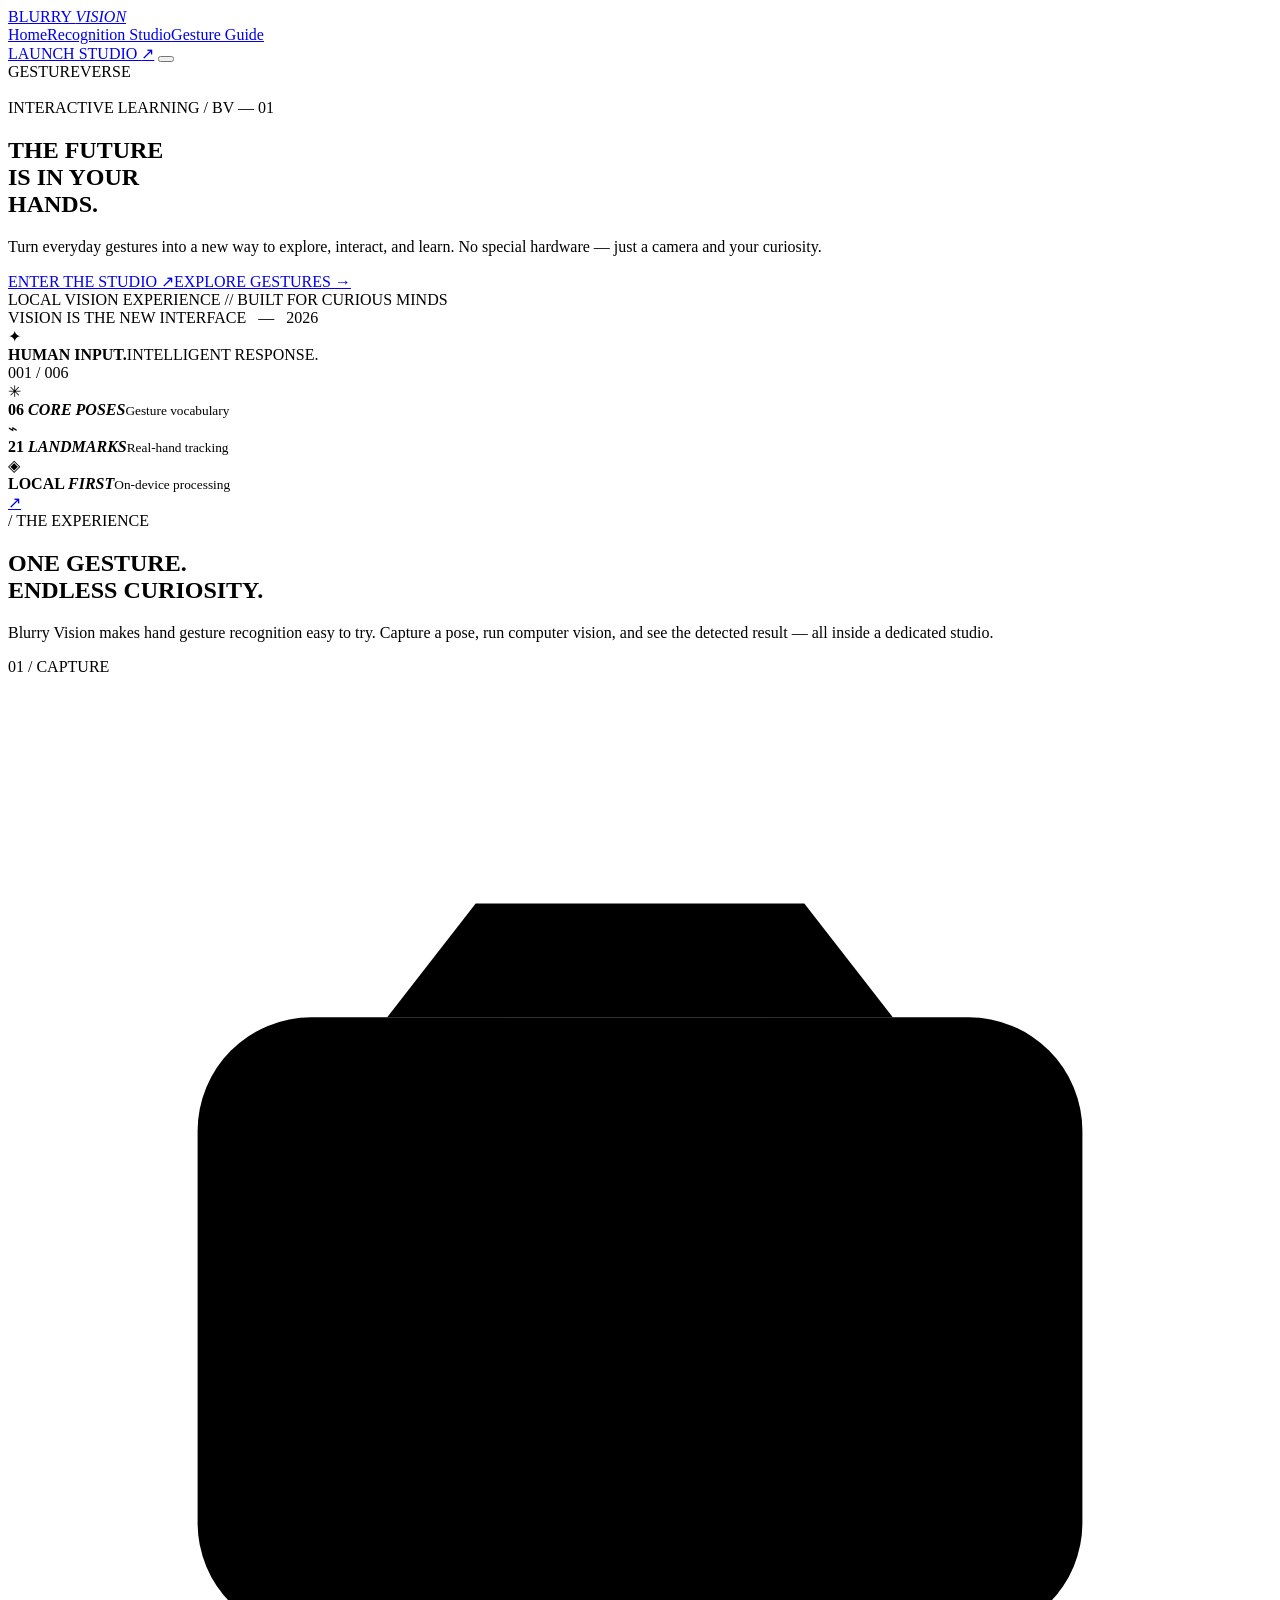
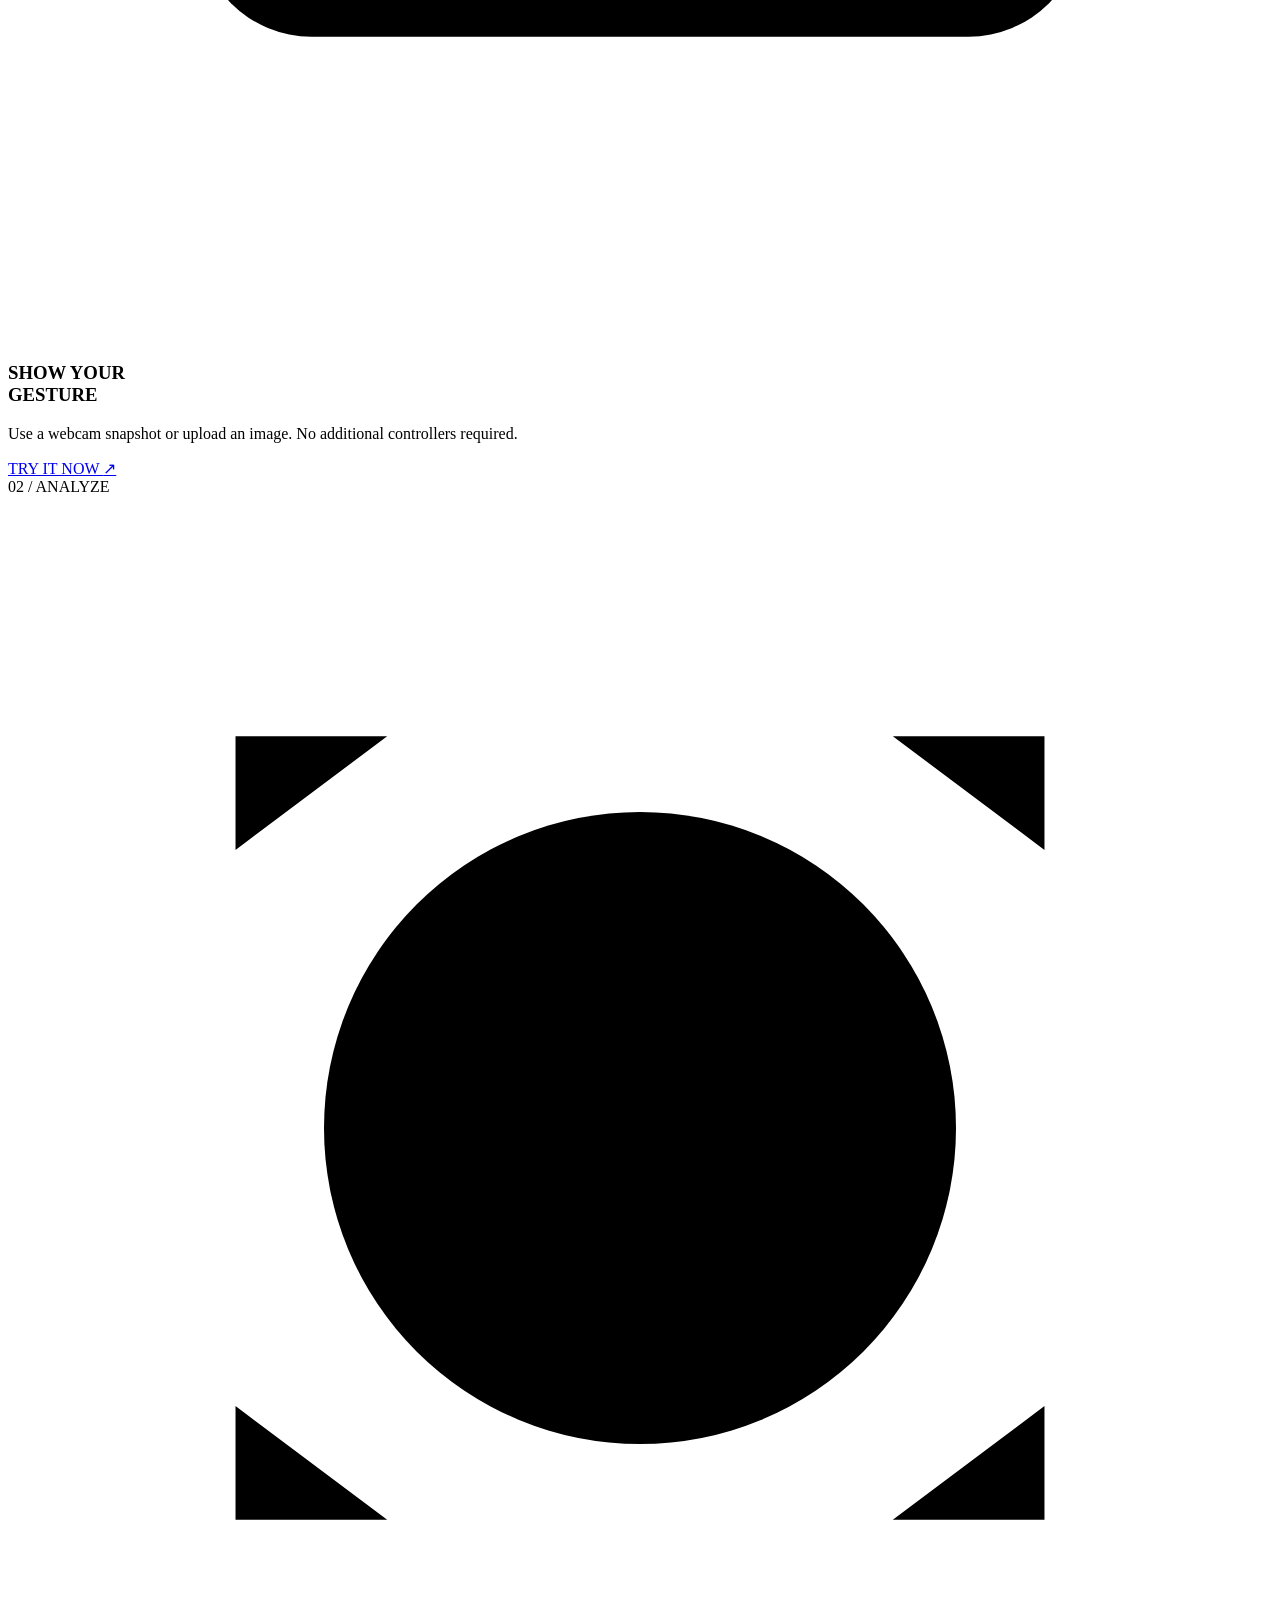
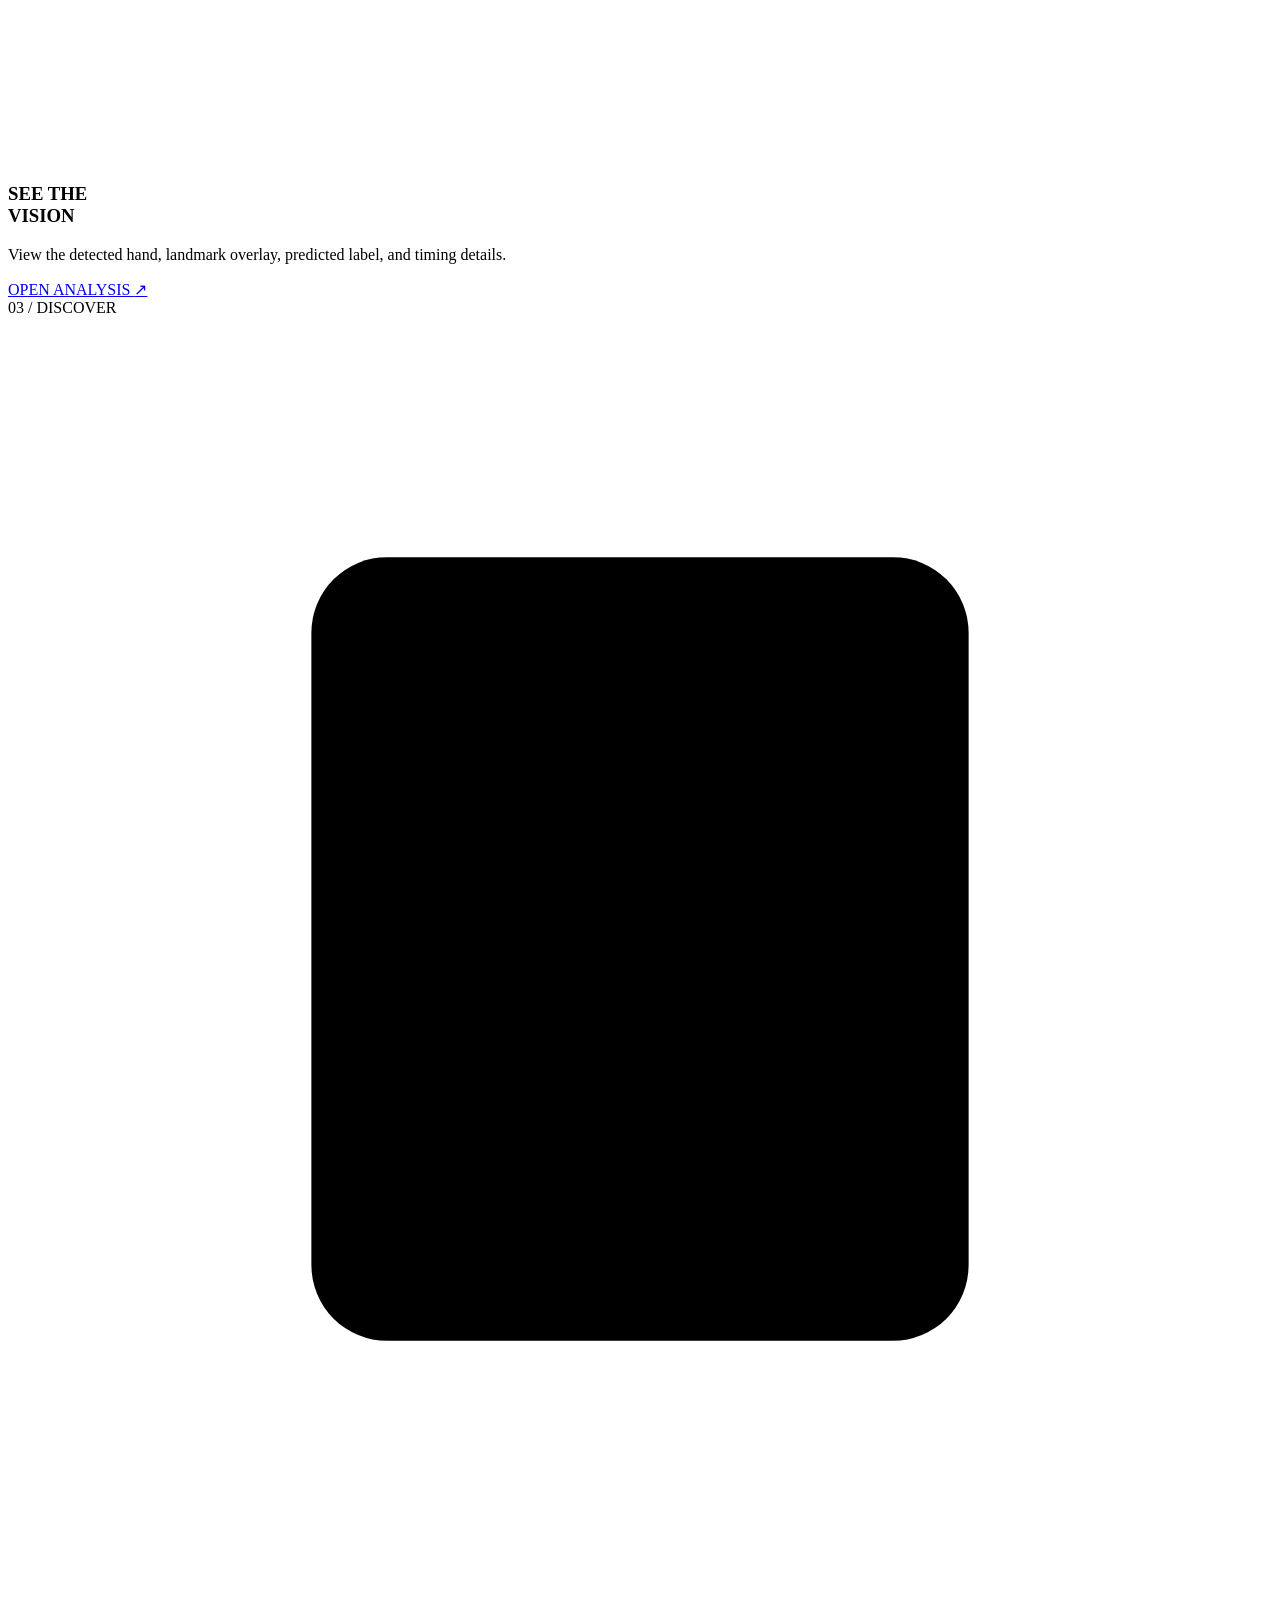
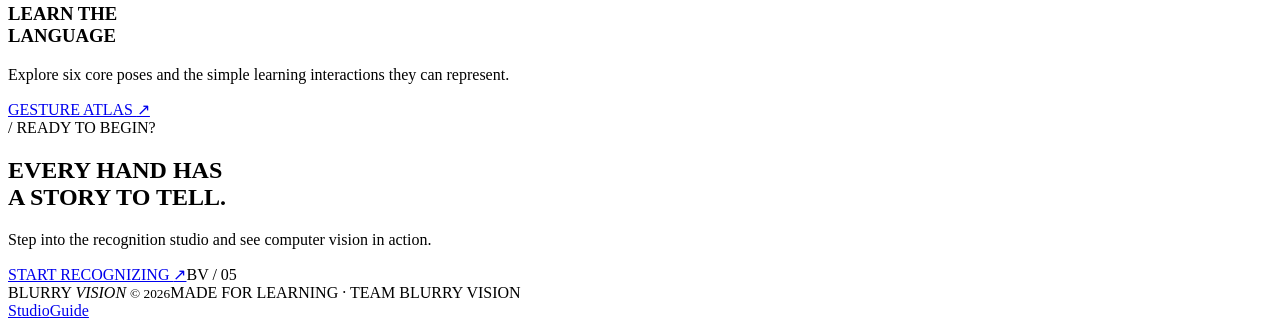
==== web/templates/index.html @ 1a98b071 "Phase 5: Final UI UX Enhancement and Recognition Studio" ====
<!DOCTYPE html>
<html lang="en">
<head>
  <meta charset="UTF-8"><meta name="viewport" content="width=device-width, initial-scale=1.0">
  <meta name="description" content="Blurry Vision — an interactive hand gesture recognition experience for early childhood learning.">
  <title>Blurry Vision — Your hands. A new way to learn.</title>
  <link rel="icon" href="/static/img/favicon.svg" type="image/svg+xml">
  <link rel="stylesheet" href="/static/css/site.css">
</head>
<body class="page-home">
  <div class="site-atmosphere" aria-hidden="true"></div>
  <header class="site-header">
    <a class="brand" href="/" aria-label="Blurry Vision home"><span class="brand-mark"><span></span><span></span><span></span><span></span></span><span>BLURRY <em>VISION</em></span></a>
    <nav class="site-nav" aria-label="Main navigation"><a href="/" class="active" aria-current="page">Home</a><a href="/studio">Recognition Studio</a><a href="/guide">Gesture Guide</a></nav>
    <a class="nav-action" href="/studio">LAUNCH STUDIO <span aria-hidden="true">↗</span></a>
    <button class="mobile-menu" type="button" aria-label="Toggle navigation" aria-expanded="false" aria-controls="mobileNav"><span></span><span></span><span></span></button>
  </header>
  <nav class="mobile-nav" id="mobileNav" aria-label="Mobile navigation" hidden><a href="/" class="active">Home</a><a href="/studio">Recognition Studio</a><a href="/guide">Gesture Guide</a></nav>
  <main>
    <section class="hero" aria-labelledby="heroHeading">
      <div class="hero-grid" aria-hidden="true"></div>
      <div class="hero-typography" aria-hidden="true">GESTURE<span>VERSE</span></div>
      <div class="hero-orb" aria-hidden="true"></div>
      <img class="hero-hand" src="/static/img/holo-hand.svg" alt="" aria-hidden="true">
      <div class="hero-content">
        <div class="hero-kicker"><span class="kicker-dash"></span> INTERACTIVE LEARNING <span class="kicker-number">/ BV — 01</span></div>
        <h1 id="heroHeading">THE FUTURE<br>IS IN YOUR<br><span>HANDS.</span></h1>
        <p>Turn everyday gestures into a new way to explore, interact, and learn. No special hardware — just a camera and your curiosity.</p>
        <div class="hero-buttons"><a class="btn btn-primary" href="/studio">ENTER THE STUDIO <span>↗</span></a><a class="btn btn-outline" href="/guide">EXPLORE GESTURES <span>→</span></a></div>
        <div class="hero-footnote"><span class="live-dot"></span> LOCAL VISION EXPERIENCE <span class="micro-slash">//</span> BUILT FOR CURIOUS MINDS</div>
      </div>
      <div class="hero-side-tag" aria-hidden="true">VISION IS THE NEW INTERFACE &nbsp; — &nbsp; 2026</div>
      <div class="hero-caption" aria-hidden="true"><div class="hud-cross">✦</div><div><strong>HUMAN INPUT.</strong><span>INTELLIGENT RESPONSE.</span></div><span class="hud-counter">001 / 006</span></div>
    </section>
    <section class="metrics-strip" aria-label="Platform capabilities">
      <div class="metric"><span class="metric-icon">✳</span><div><strong>06 <em>CORE POSES</em></strong><small>Gesture vocabulary</small></div></div>
      <div class="metric"><span class="metric-icon">⌁</span><div><strong>21 <em>LANDMARKS</em></strong><small>Real-hand tracking</small></div></div>
      <div class="metric"><span class="metric-icon">◈</span><div><strong>LOCAL <em>FIRST</em></strong><small>On-device processing</small></div></div>
      <a class="strip-arrow" href="/studio" aria-label="Open studio">↗</a>
    </section>
    <section class="section-intro" id="experience" aria-labelledby="experienceHeading">
      <div class="section-heading"><span class="overline">/ THE EXPERIENCE</span><h2 id="experienceHeading">ONE GESTURE.<br><span>ENDLESS CURIOSITY.</span></h2></div>
      <p>Blurry Vision makes hand gesture recognition easy to try. Capture a pose, run computer vision, and see the detected result — all inside a dedicated studio.</p>
    </section>
    <section class="feature-grid" aria-label="How Blurry Vision works">
      <article class="feature-card"><span class="feature-num">01 / CAPTURE</span><div class="feature-symbol"><svg viewBox="0 0 100 100" aria-hidden="true"><rect x="15" y="27" width="70" height="49" rx="9"/><circle cx="50" cy="51" r="15"/><path d="M30 27l7-9h26l7 9"/></svg></div><h3>SHOW YOUR<br>GESTURE</h3><p>Use a webcam snapshot or upload an image. No additional controllers required.</p><a href="/studio">TRY IT NOW <span>↗</span></a></article>
      <article class="feature-card"><span class="feature-num">02 / ANALYZE</span><div class="feature-symbol"><svg viewBox="0 0 100 100" aria-hidden="true"><path d="M18 50h64M50 18v64"/><circle cx="50" cy="50" r="25"/><circle cx="50" cy="50" r="8"/><path d="M18 28v-9h12M82 28v-9H70M18 72v9h12M82 72v9H70"/></svg></div><h3>SEE THE<br>VISION</h3><p>View the detected hand, landmark overlay, predicted label, and timing details.</p><a href="/studio">OPEN ANALYSIS <span>↗</span></a></article>
      <article class="feature-card"><span class="feature-num">03 / DISCOVER</span><div class="feature-symbol"><svg viewBox="0 0 100 100" aria-hidden="true"><rect x="24" y="19" width="52" height="62" rx="6"/><path d="M36 37h28M36 50h28M36 63h18"/><path d="M62 17v10M73 26h10"/></svg></div><h3>LEARN THE<br>LANGUAGE</h3><p>Explore six core poses and the simple learning interactions they can represent.</p><a href="/guide">GESTURE ATLAS <span>↗</span></a></article>
    </section>
    <section class="cta-banner"><div><span class="overline">/ READY TO BEGIN?</span><h2>EVERY HAND HAS<br><span>A STORY TO TELL.</span></h2><p>Step into the recognition studio and see computer vision in action.</p></div><a class="btn btn-primary" href="/studio">START RECOGNIZING <span>↗</span></a><span class="cta-decor" aria-hidden="true">BV / 05</span></section>
  </main>
  <footer class="site-footer"><span class="footer-brand">BLURRY <em>VISION</em> <small>© 2026</small></span><span>MADE FOR LEARNING · TEAM BLURRY VISION</span><div><a href="/studio">Studio</a><a href="/guide">Guide</a></div></footer>
  <script src="/static/js/site.js" defer></script>
</body>
</html>
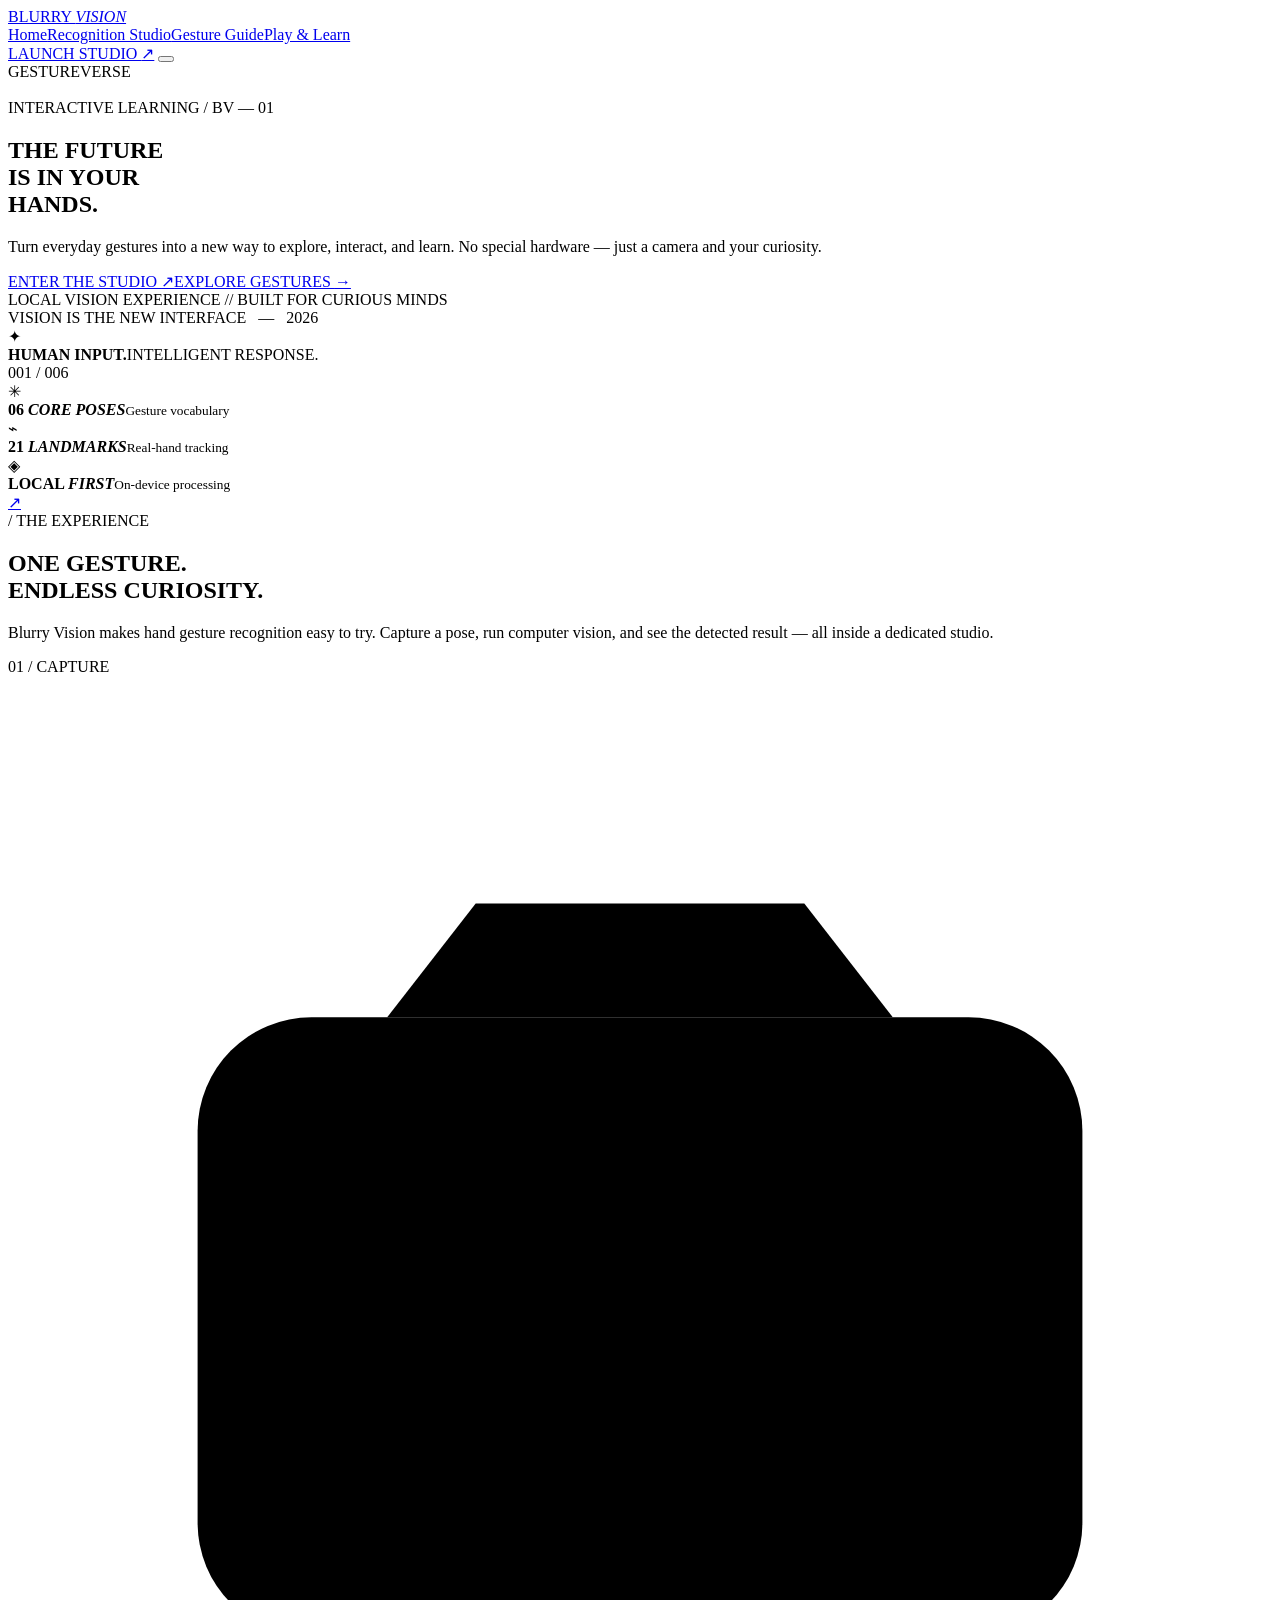
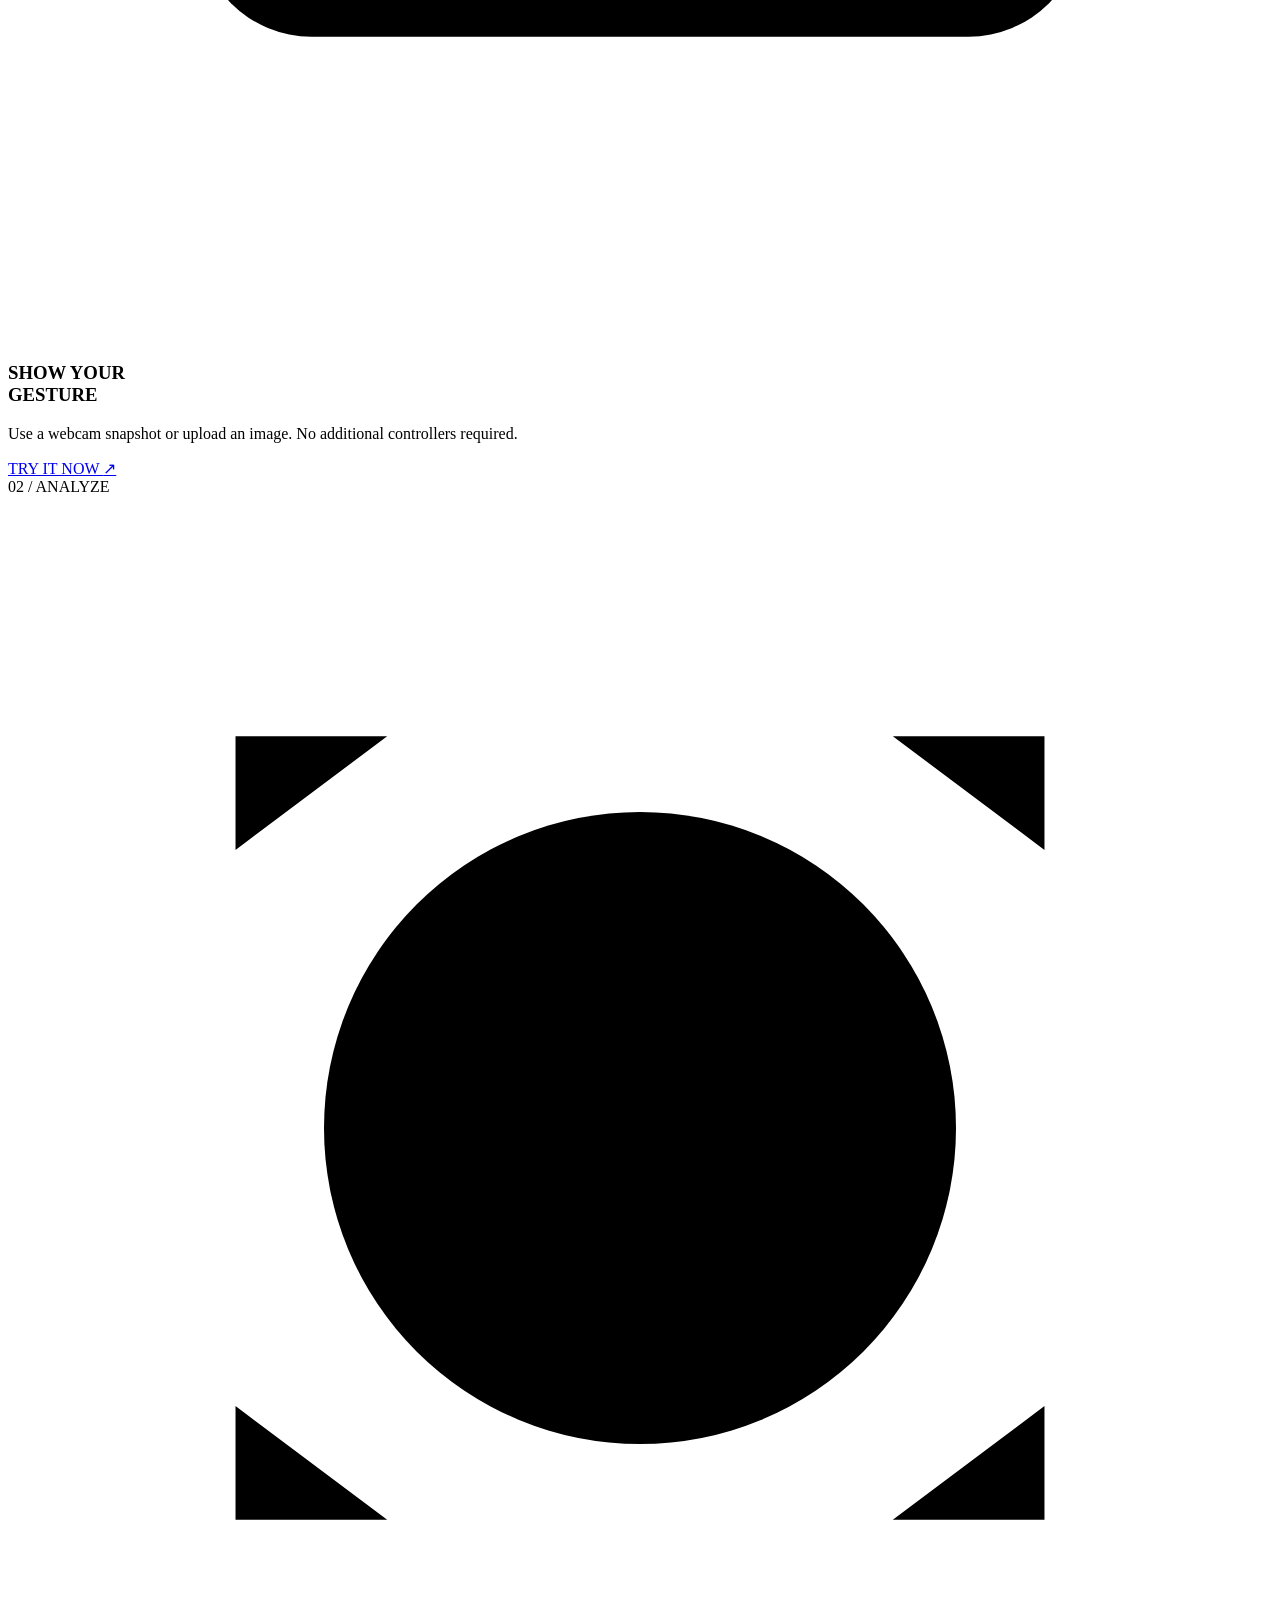
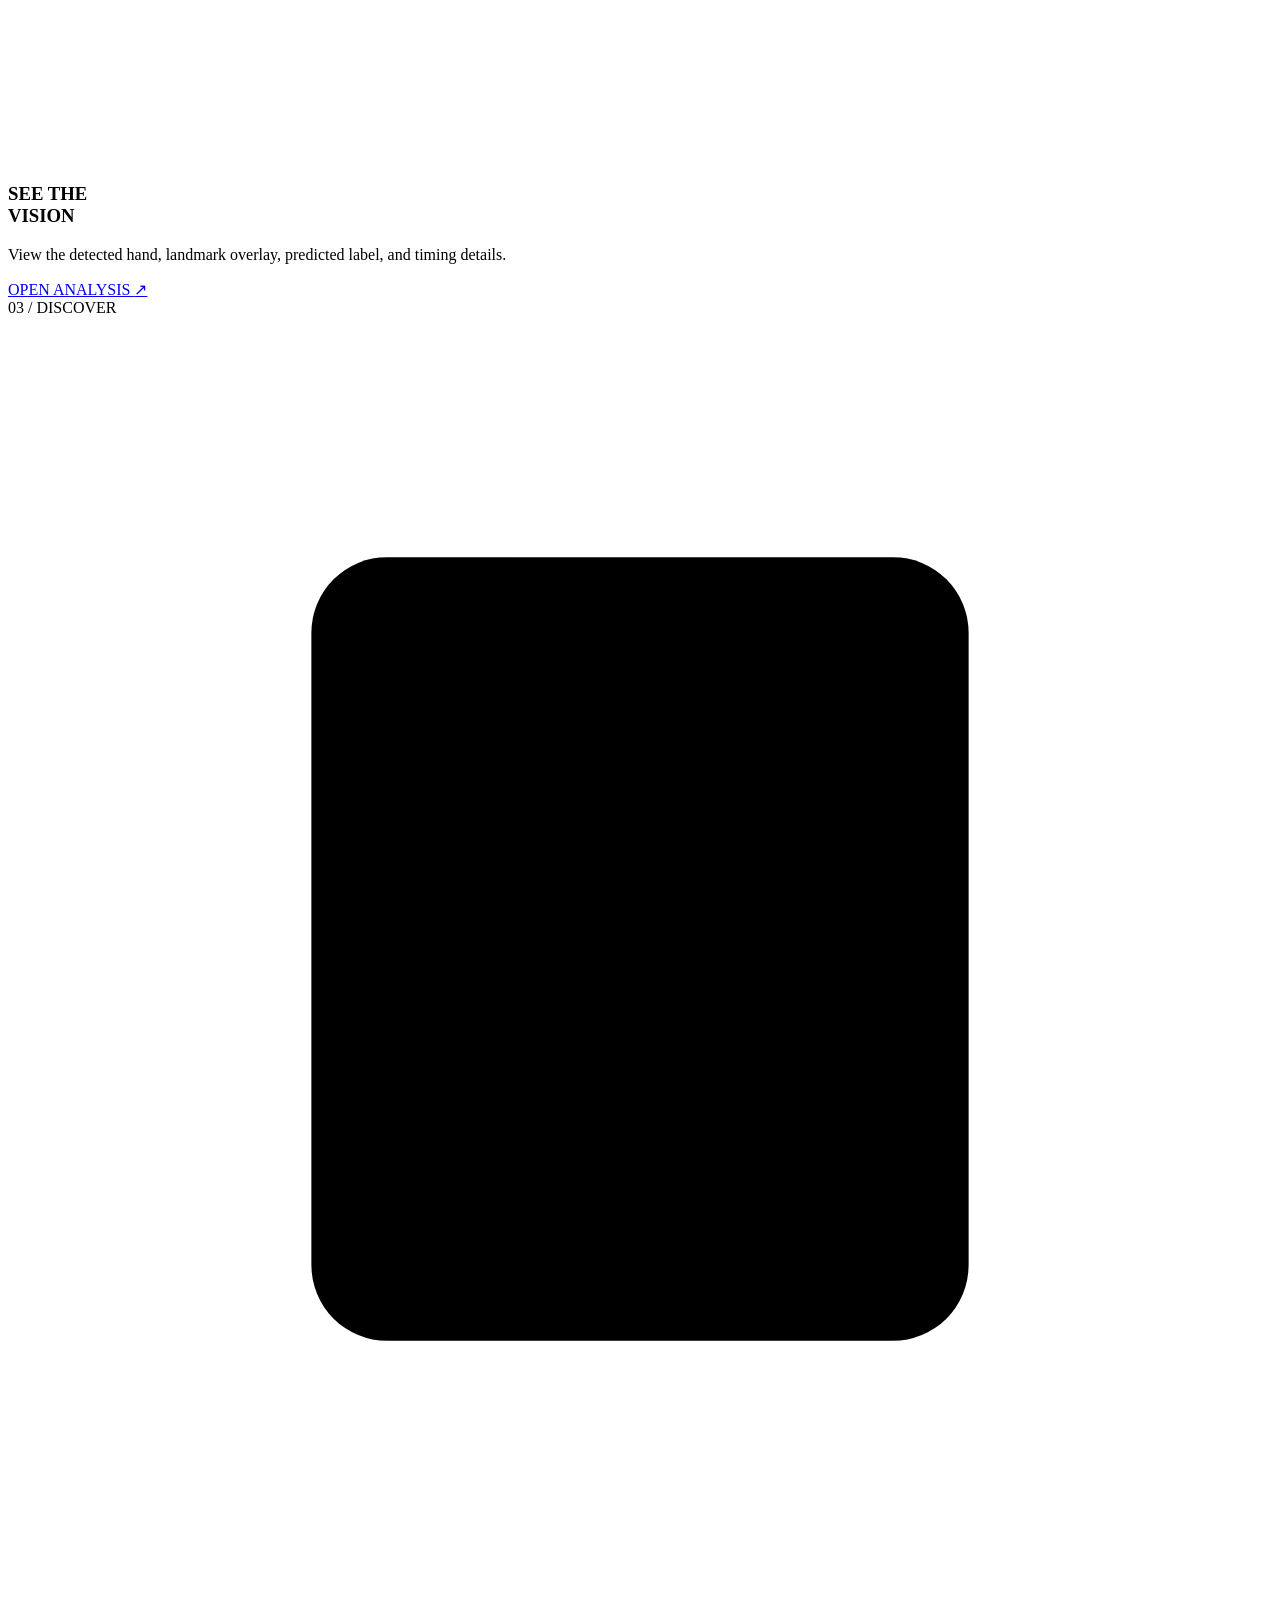
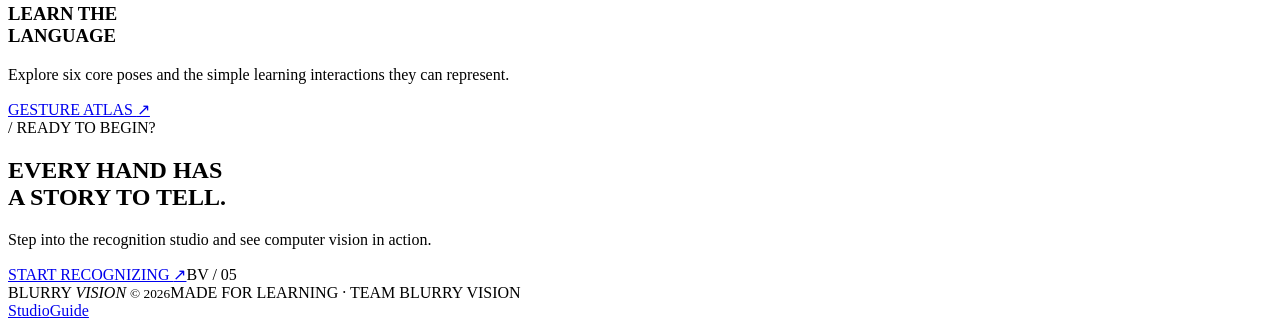
==== commit 23b1450c: "add ng laro 1-5" ====
--- a/web/templates/index.html
+++ b/web/templates/index.html
@@ -11,11 +11,11 @@
   <div class="site-atmosphere" aria-hidden="true"></div>
   <header class="site-header">
     <a class="brand" href="/" aria-label="Blurry Vision home"><span class="brand-mark"><span></span><span></span><span></span><span></span></span><span>BLURRY <em>VISION</em></span></a>
-    <nav class="site-nav" aria-label="Main navigation"><a href="/" class="active" aria-current="page">Home</a><a href="/studio">Recognition Studio</a><a href="/guide">Gesture Guide</a></nav>
+    <nav class="site-nav" aria-label="Main navigation"><a href="/" class="active" aria-current="page">Home</a><a href="/studio">Recognition Studio</a><a href="/guide">Gesture Guide</a><a href="/play">Play & Learn</a></nav>
     <a class="nav-action" href="/studio">LAUNCH STUDIO <span aria-hidden="true">↗</span></a>
     <button class="mobile-menu" type="button" aria-label="Toggle navigation" aria-expanded="false" aria-controls="mobileNav"><span></span><span></span><span></span></button>
   </header>
-  <nav class="mobile-nav" id="mobileNav" aria-label="Mobile navigation" hidden><a href="/" class="active">Home</a><a href="/studio">Recognition Studio</a><a href="/guide">Gesture Guide</a></nav>
+  <nav class="mobile-nav" id="mobileNav" aria-label="Mobile navigation" hidden><a href="/" class="active">Home</a><a href="/studio">Recognition Studio</a><a href="/guide">Gesture Guide</a><a href="/play">Play & Learn</a></nav>
   <main>
     <section class="hero" aria-labelledby="heroHeading">
       <div class="hero-grid" aria-hidden="true"></div>
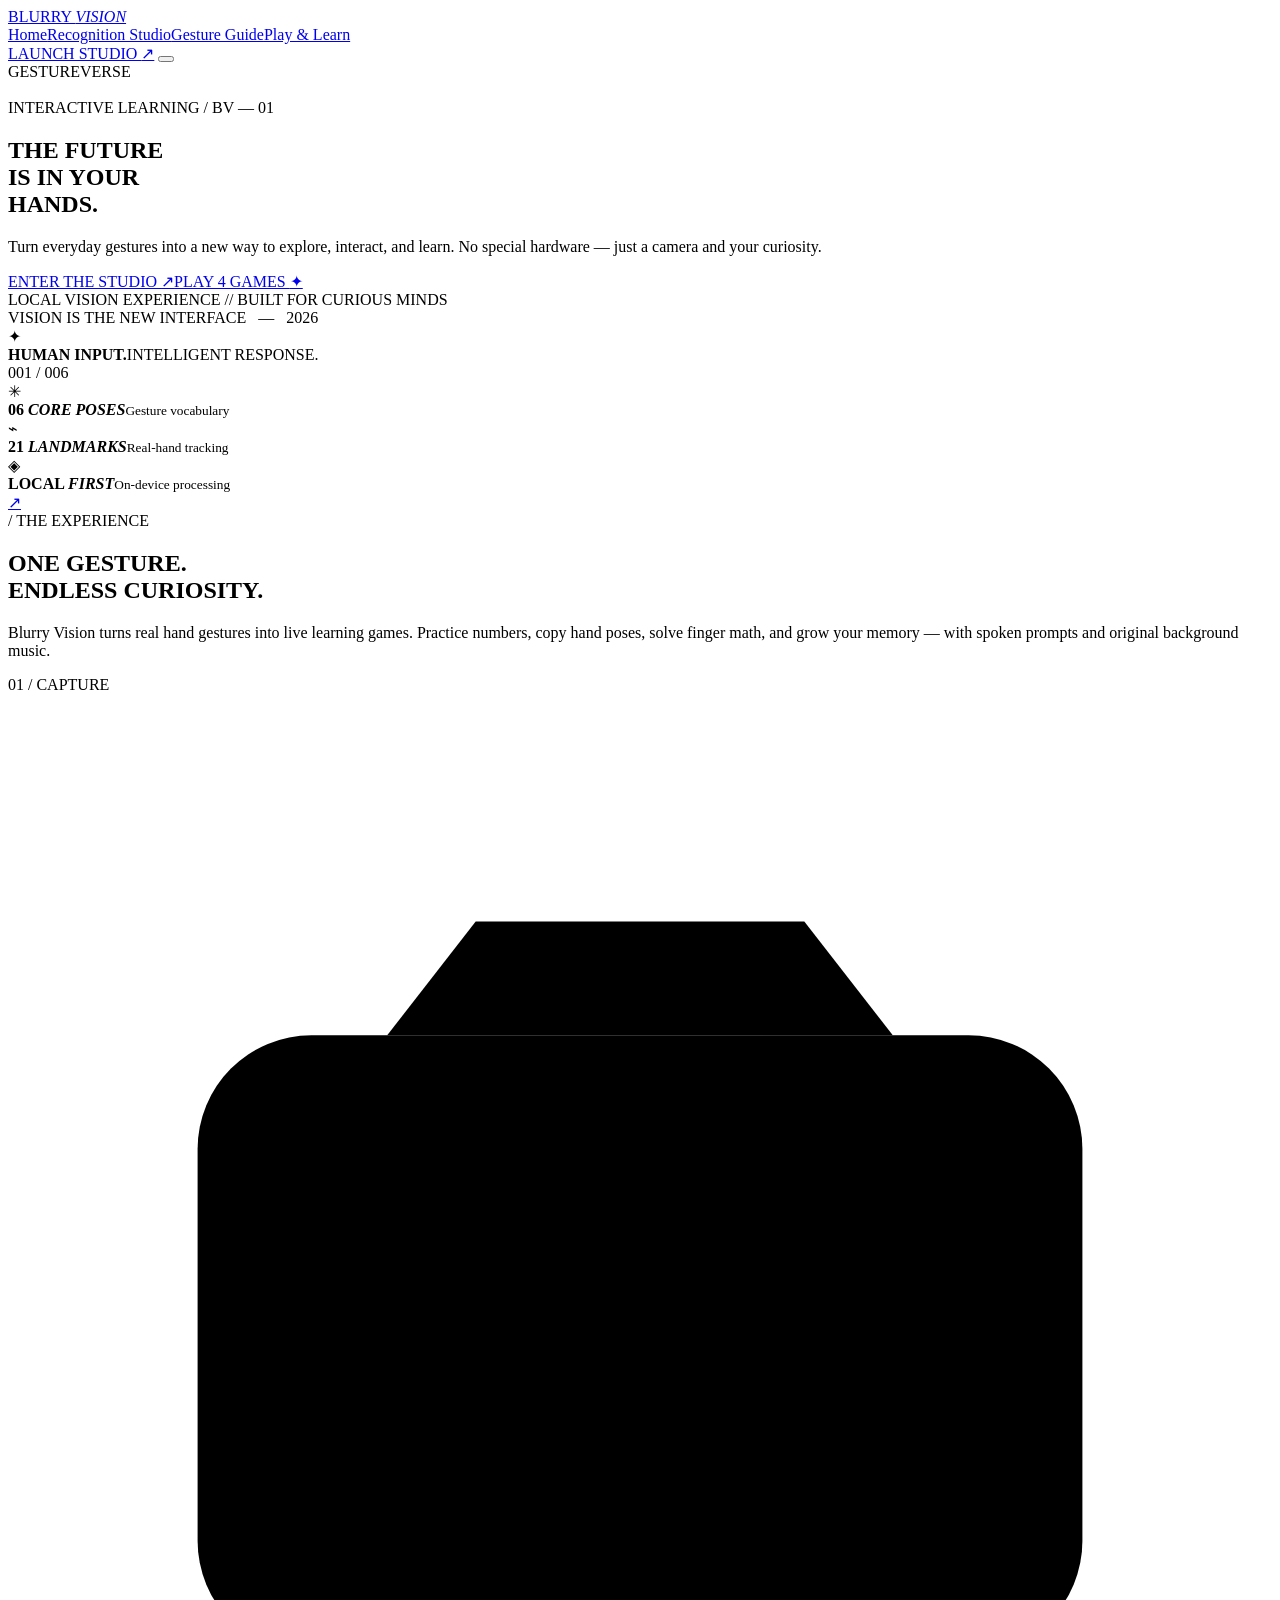
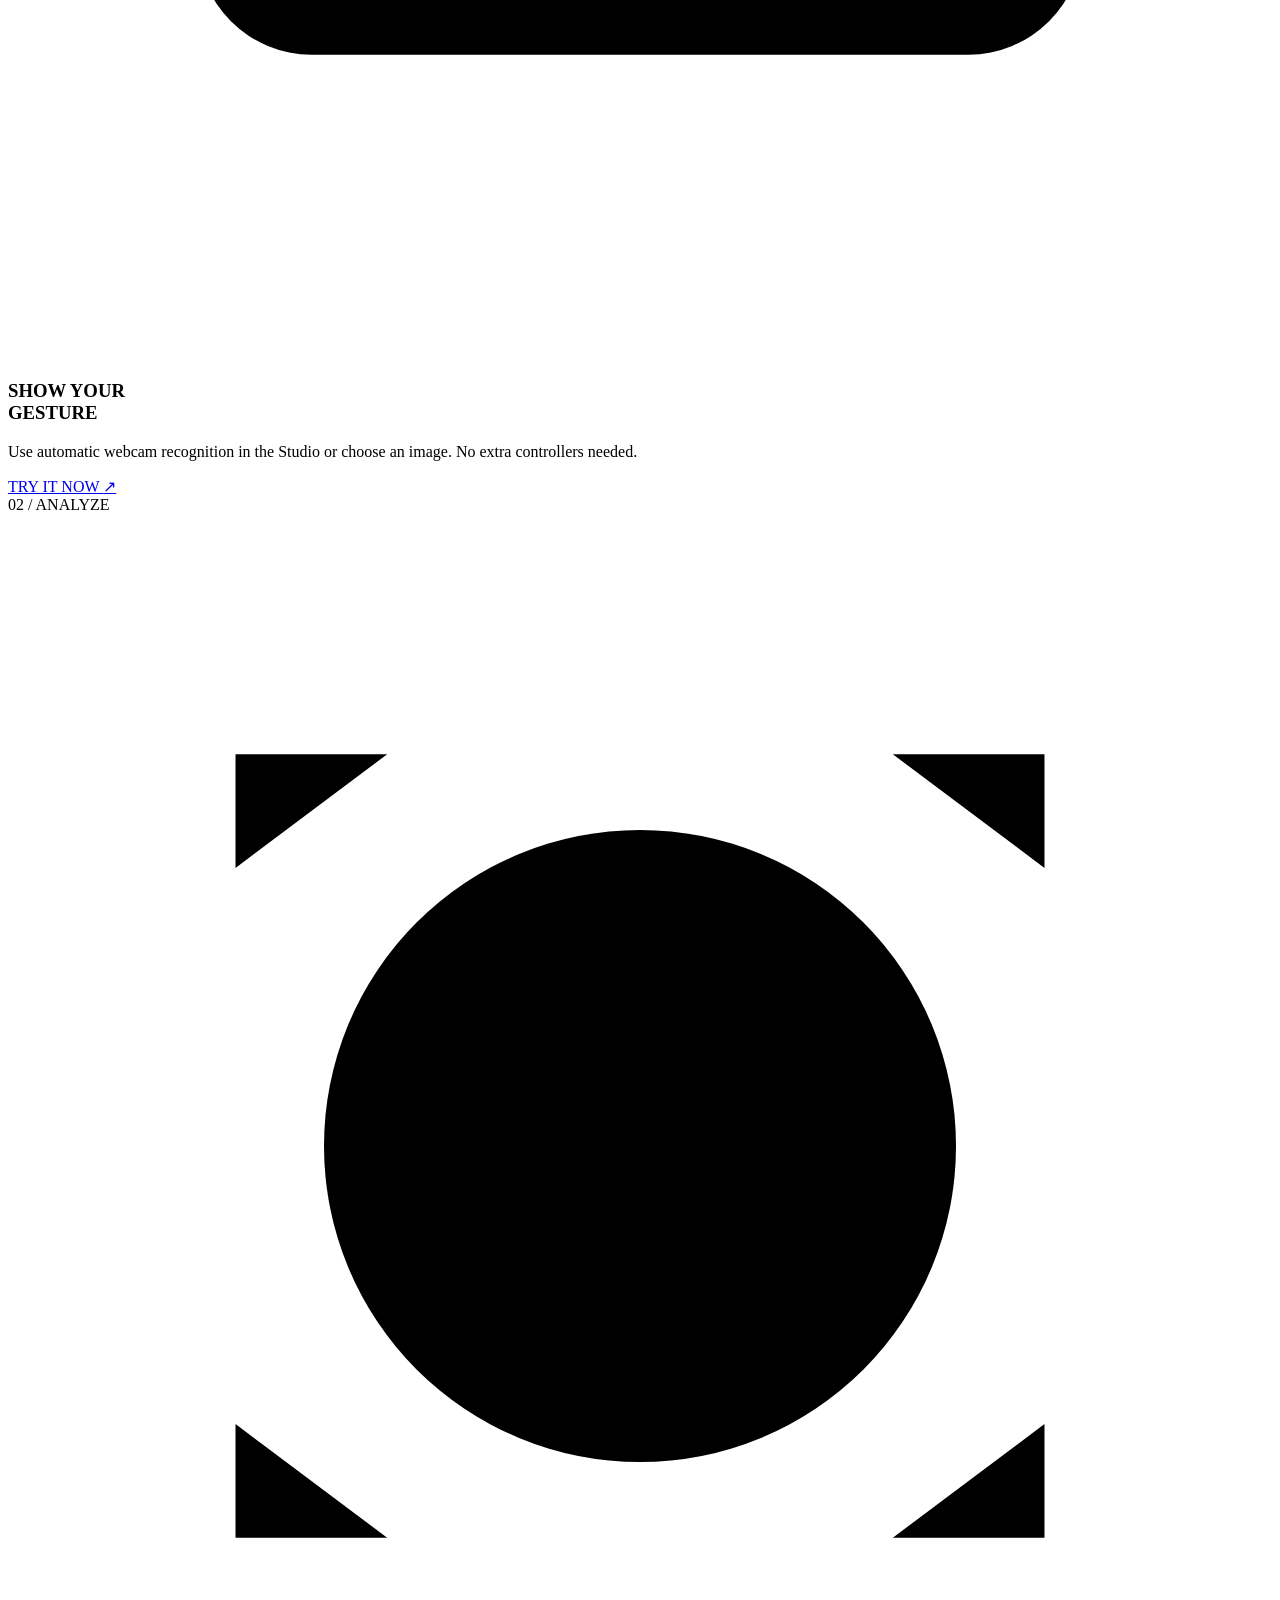
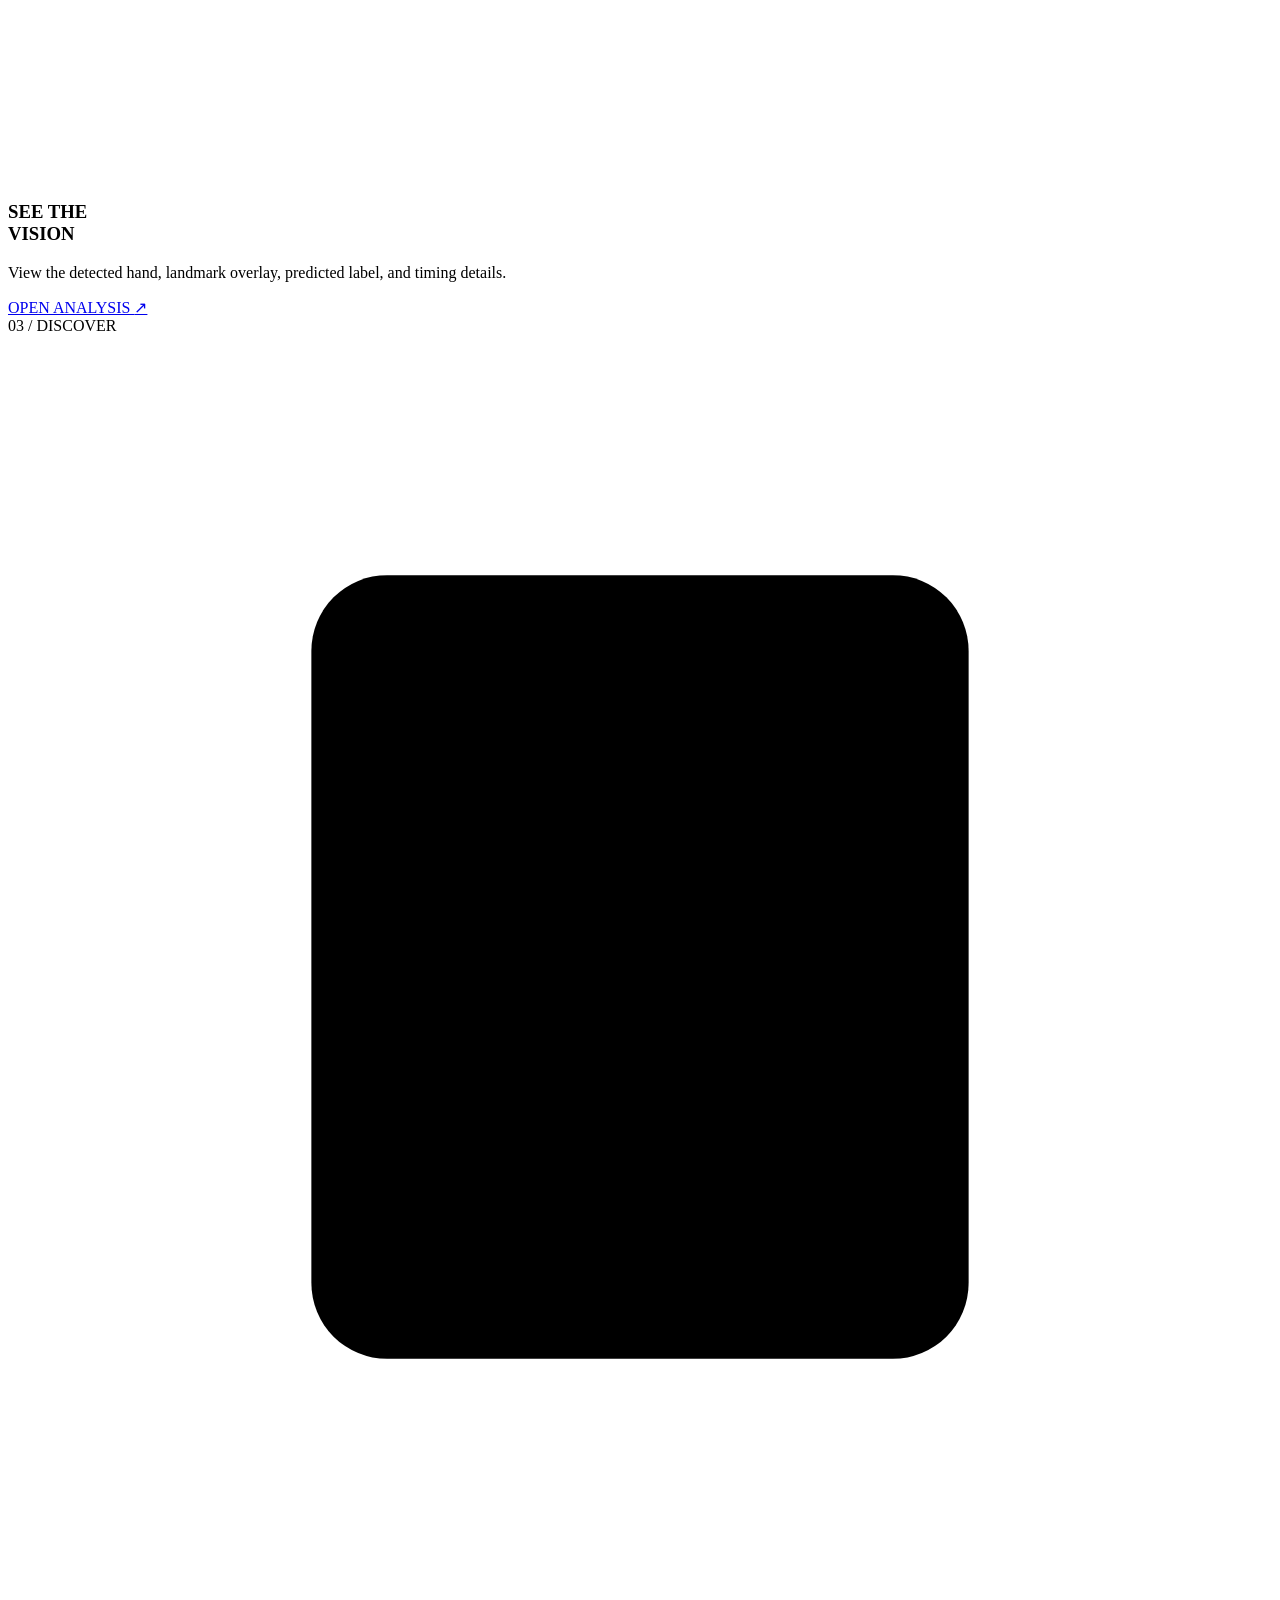
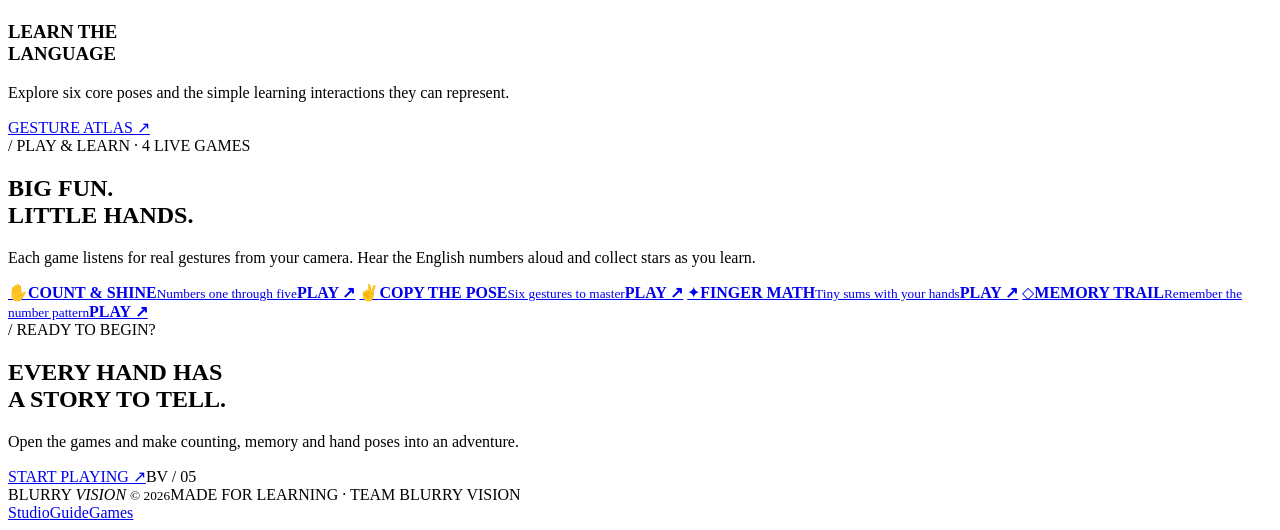
==== commit 9edb2e09: "last revision" ====
--- a/web/templates/index.html
+++ b/web/templates/index.html
@@ -26,7 +26,7 @@
         <div class="hero-kicker"><span class="kicker-dash"></span> INTERACTIVE LEARNING <span class="kicker-number">/ BV — 01</span></div>
         <h1 id="heroHeading">THE FUTURE<br>IS IN YOUR<br><span>HANDS.</span></h1>
         <p>Turn everyday gestures into a new way to explore, interact, and learn. No special hardware — just a camera and your curiosity.</p>
-        <div class="hero-buttons"><a class="btn btn-primary" href="/studio">ENTER THE STUDIO <span>↗</span></a><a class="btn btn-outline" href="/guide">EXPLORE GESTURES <span>→</span></a></div>
+        <div class="hero-buttons"><a class="btn btn-primary" href="/studio">ENTER THE STUDIO <span>↗</span></a><a class="btn btn-outline" href="/play">PLAY 4 GAMES <span>✦</span></a></div>
         <div class="hero-footnote"><span class="live-dot"></span> LOCAL VISION EXPERIENCE <span class="micro-slash">//</span> BUILT FOR CURIOUS MINDS</div>
       </div>
       <div class="hero-side-tag" aria-hidden="true">VISION IS THE NEW INTERFACE &nbsp; — &nbsp; 2026</div>
@@ -40,16 +40,25 @@
     </section>
     <section class="section-intro" id="experience" aria-labelledby="experienceHeading">
       <div class="section-heading"><span class="overline">/ THE EXPERIENCE</span><h2 id="experienceHeading">ONE GESTURE.<br><span>ENDLESS CURIOSITY.</span></h2></div>
-      <p>Blurry Vision makes hand gesture recognition easy to try. Capture a pose, run computer vision, and see the detected result — all inside a dedicated studio.</p>
+      <p>Blurry Vision turns real hand gestures into live learning games. Practice numbers, copy hand poses, solve finger math, and grow your memory — with spoken prompts and original background music.</p>
     </section>
     <section class="feature-grid" aria-label="How Blurry Vision works">
-      <article class="feature-card"><span class="feature-num">01 / CAPTURE</span><div class="feature-symbol"><svg viewBox="0 0 100 100" aria-hidden="true"><rect x="15" y="27" width="70" height="49" rx="9"/><circle cx="50" cy="51" r="15"/><path d="M30 27l7-9h26l7 9"/></svg></div><h3>SHOW YOUR<br>GESTURE</h3><p>Use a webcam snapshot or upload an image. No additional controllers required.</p><a href="/studio">TRY IT NOW <span>↗</span></a></article>
+      <article class="feature-card"><span class="feature-num">01 / CAPTURE</span><div class="feature-symbol"><svg viewBox="0 0 100 100" aria-hidden="true"><rect x="15" y="27" width="70" height="49" rx="9"/><circle cx="50" cy="51" r="15"/><path d="M30 27l7-9h26l7 9"/></svg></div><h3>SHOW YOUR<br>GESTURE</h3><p>Use automatic webcam recognition in the Studio or choose an image. No extra controllers needed.</p><a href="/studio">TRY IT NOW <span>↗</span></a></article>
       <article class="feature-card"><span class="feature-num">02 / ANALYZE</span><div class="feature-symbol"><svg viewBox="0 0 100 100" aria-hidden="true"><path d="M18 50h64M50 18v64"/><circle cx="50" cy="50" r="25"/><circle cx="50" cy="50" r="8"/><path d="M18 28v-9h12M82 28v-9H70M18 72v9h12M82 72v9H70"/></svg></div><h3>SEE THE<br>VISION</h3><p>View the detected hand, landmark overlay, predicted label, and timing details.</p><a href="/studio">OPEN ANALYSIS <span>↗</span></a></article>
       <article class="feature-card"><span class="feature-num">03 / DISCOVER</span><div class="feature-symbol"><svg viewBox="0 0 100 100" aria-hidden="true"><rect x="24" y="19" width="52" height="62" rx="6"/><path d="M36 37h28M36 50h28M36 63h18"/><path d="M62 17v10M73 26h10"/></svg></div><h3>LEARN THE<br>LANGUAGE</h3><p>Explore six core poses and the simple learning interactions they can represent.</p><a href="/guide">GESTURE ATLAS <span>↗</span></a></article>
     </section>
-    <section class="cta-banner"><div><span class="overline">/ READY TO BEGIN?</span><h2>EVERY HAND HAS<br><span>A STORY TO TELL.</span></h2><p>Step into the recognition studio and see computer vision in action.</p></div><a class="btn btn-primary" href="/studio">START RECOGNIZING <span>↗</span></a><span class="cta-decor" aria-hidden="true">BV / 05</span></section>
+    <section class="home-games" aria-labelledby="homeGamesTitle">
+      <div class="home-games-heading"><span class="overline">/ PLAY & LEARN · 4 LIVE GAMES</span><h2 id="homeGamesTitle">BIG FUN.<br><span>LITTLE HANDS.</span></h2><p>Each game listens for real gestures from your camera. Hear the English numbers aloud and collect stars as you learn.</p></div>
+      <div class="home-game-grid">
+        <a href="/play?game=count"><span aria-hidden="true">✋</span><strong>COUNT & SHINE</strong><small>Numbers one through five</small><b>PLAY ↗</b></a>
+        <a href="/play?game=match"><span aria-hidden="true">✌️</span><strong>COPY THE POSE</strong><small>Six gestures to master</small><b>PLAY ↗</b></a>
+        <a href="/play?game=math"><span aria-hidden="true">✦</span><strong>FINGER MATH</strong><small>Tiny sums with your hands</small><b>PLAY ↗</b></a>
+        <a href="/play?game=memory"><span aria-hidden="true">◇</span><strong>MEMORY TRAIL</strong><small>Remember the number pattern</small><b>PLAY ↗</b></a>
+      </div>
+    </section>
+    <section class="cta-banner"><div><span class="overline">/ READY TO BEGIN?</span><h2>EVERY HAND HAS<br><span>A STORY TO TELL.</span></h2><p>Open the games and make counting, memory and hand poses into an adventure.</p></div><a class="btn btn-primary" href="/play">START PLAYING <span>↗</span></a><span class="cta-decor" aria-hidden="true">BV / 05</span></section>
   </main>
-  <footer class="site-footer"><span class="footer-brand">BLURRY <em>VISION</em> <small>© 2026</small></span><span>MADE FOR LEARNING · TEAM BLURRY VISION</span><div><a href="/studio">Studio</a><a href="/guide">Guide</a></div></footer>
+  <footer class="site-footer"><span class="footer-brand">BLURRY <em>VISION</em> <small>© 2026</small></span><span>MADE FOR LEARNING · TEAM BLURRY VISION</span><div><a href="/studio">Studio</a><a href="/guide">Guide</a><a href="/play">Games</a></div></footer>
   <script src="/static/js/site.js" defer></script>
 </body>
 </html>
